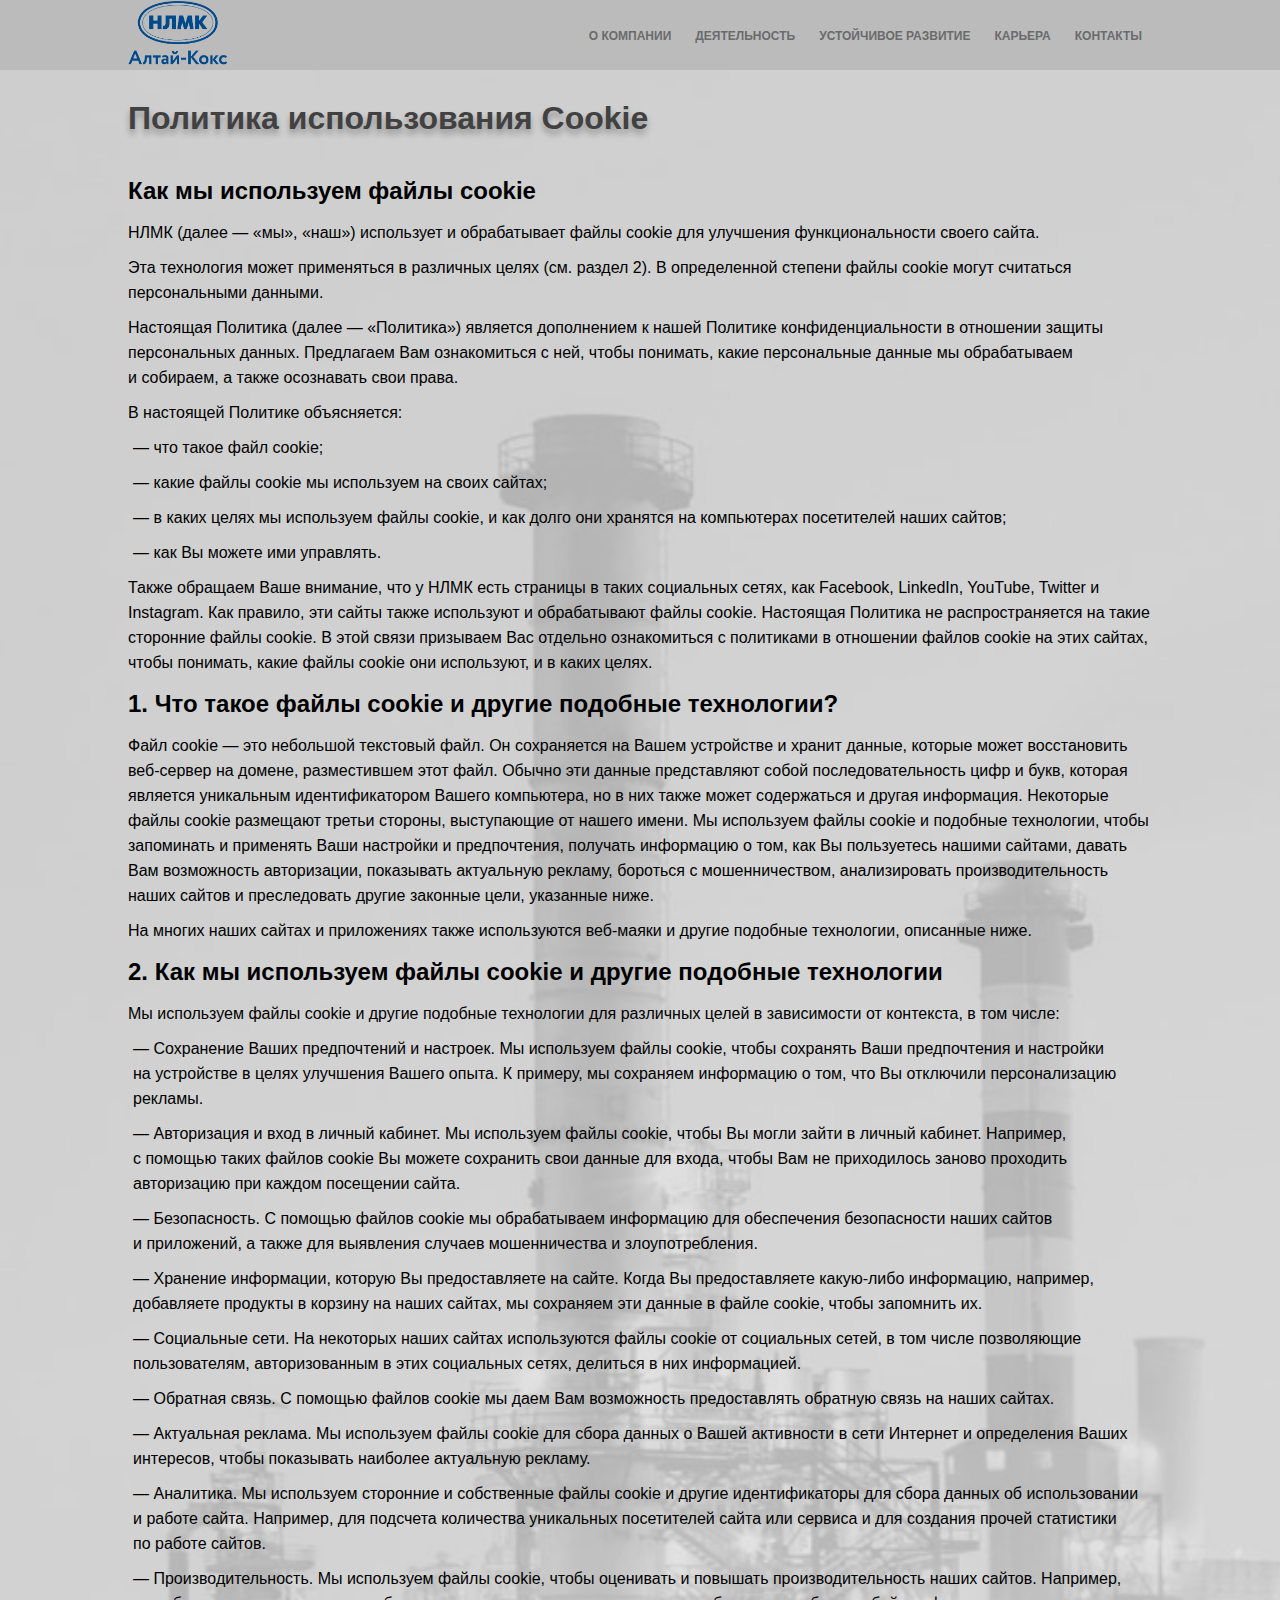
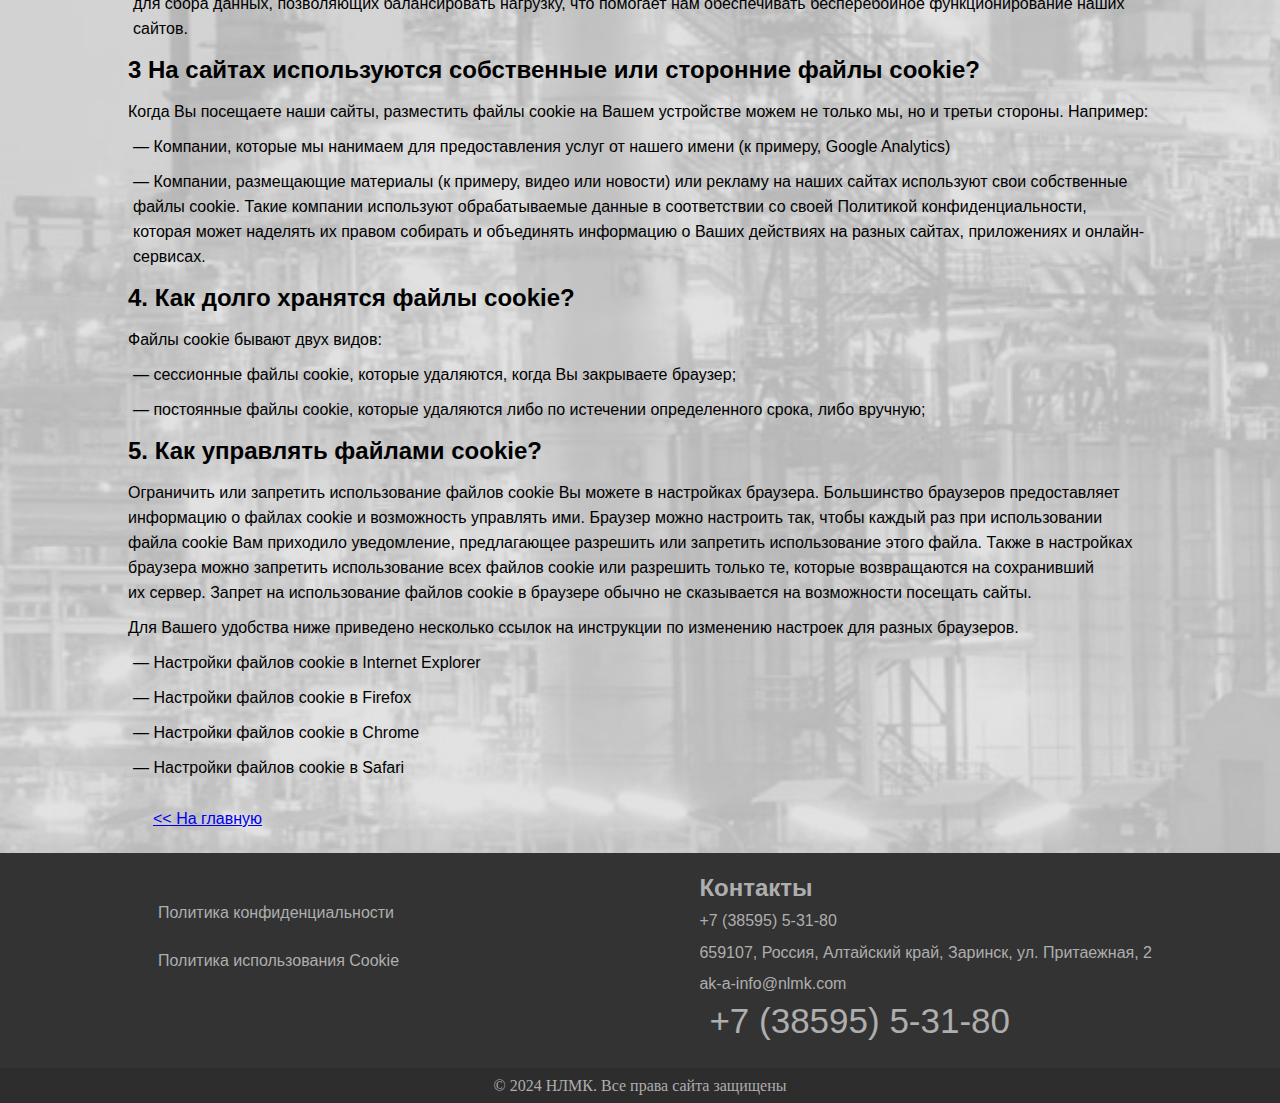
==== pages/footer/cookie.html @ 3c27b97d "Add files via upload" ====
<!DOCTYPE html>
<html lang="en">

<head>
    <meta charset="UTF-8">
    <meta name="viewport" content="width=device-width, initial-scale=1.0">
    <link rel="shortcut icon" href="../../images/main_block/icon1.ico">
    <link rel="stylesheet" href="../../css/footer.css">
    <style>
    main {
    background-image: url("../../images/main_block/banner.png");
    background-repeat: no-repeat;
    background-size: cover;
    width: 100%;
    }   
        p {
            padding: 5px 0;
            line-height: 25px;
        }

        li {
            padding: 5px;
            list-style-type: none;
            line-height: 25px;
        }

        li:before {
            content: " — ";
        }
        h2 {
            padding: 10px 0;
        }
    </style>
    <title>Политика использования Cookie</title>
</head>

<body>
    <header>
        <section class="wrap">
            <div class="logo">
                <img src="../../images/main_block/logo.png" alt="">
            </div>
            <div class="list">
                <a href="../../pages/header/about.html">О КОМПАНИИ</a>
                <a href="../header/activity.html">ДЕЯТЕЛЬНОСТЬ</a>
                <a href="../header/development.html">УСТОЙЧИВОЕ РАЗВИТИЕ</a>
                <a href="../header/career.html">КАРЬЕРА</a>
                <a href="../header/contacts.html">КОНТАКТЫ</a>
            </div>
        </section>
    </header>
    <main>
        <section class="wrap_main">
            <h1>Политика использования Cookie</h1>
            <h2>Как мы используем файлы cookie</h2>
            <p>НЛМК (далее&nbsp;&mdash; &laquo;мы&raquo;, &laquo;наш&raquo;) использует и&nbsp;обрабатывает файлы cookie
                для улучшения функциональности своего сайта.</p>
            <p>Эта технология может применяться в&nbsp;различных целях (см. раздел 2). В&nbsp;определенной степени файлы
                cookie могут считаться персональными данными.</p>
            <p>Настоящая Политика (далее&nbsp;&mdash; &laquo;Политика&raquo;) является дополнением к&nbsp;нашей Политике
                конфиденциальности в&nbsp;отношении защиты персональных данных. Предлагаем Вам ознакомиться с&nbsp;ней,
                чтобы понимать, какие
                персональные данные мы&nbsp;обрабатываем и&nbsp;собираем, а&nbsp;также осознавать свои права.</p>
            <p>В&nbsp;настоящей Политике объясняется:</p>
            <ol>
                <li>что такое файл cookie;</li>
                <li>какие файлы cookie мы&nbsp;используем на&nbsp;своих сайтах;</li>
                <li>в&nbsp;каких целях мы&nbsp;используем файлы cookie, и&nbsp;как долго они хранятся
                    на&nbsp;компьютерах посетителей наших сайтов;</li>
                <li>как&nbsp;Вы можете ими управлять.</li>
            </ol>
            <p>Также обращаем Ваше внимание, что у НЛМК есть страницы в таких социальных сетях, как Facebook, LinkedIn,
                YouTube, Twitter и Instagram. Как правило, эти сайты также используют и обрабатывают файлы cookie.
                Настоящая Политика не распространяется на такие сторонние файлы cookie. В этой связи призываем Вас
                отдельно ознакомиться с политиками в отношении файлов cookie на этих сайтах, чтобы понимать, какие файлы
                cookie они используют, и в каких целях.</p>
            <h2>1. Что такое файлы cookie и другие подобные технологии?</h2>
            <p>Файл cookie&nbsp;&mdash; это небольшой текстовый файл. Он&nbsp;сохраняется на&nbsp;Вашем устройстве
                и&nbsp;хранит данные, которые может восстановить веб-сервер на&nbsp;домене, разместившем этот файл.
                Обычно эти данные представляют собой последовательность цифр и&nbsp;букв, которая является уникальным
                идентификатором Вашего компьютера, но&nbsp;в&nbsp;них также может содержаться и&nbsp;другая информация.
                Некоторые файлы cookie размещают третьи стороны, выступающие от&nbsp;нашего имени. Мы&nbsp;используем
                файлы cookie и&nbsp;подобные технологии, чтобы запоминать и&nbsp;применять Ваши настройки
                и&nbsp;предпочтения, получать информацию о&nbsp;том, как&nbsp;Вы пользуетесь нашими сайтами, давать Вам
                возможность авторизации, показывать актуальную рекламу, бороться с&nbsp;мошенничеством, анализировать
                производительность наших сайтов и&nbsp;преследовать другие законные цели, указанные ниже.</p>
            <p>На&nbsp;многих наших сайтах и&nbsp;приложениях также используются веб-маяки и&nbsp;другие подобные
                технологии, описанные ниже.</p>
            <h2>2. Как мы используем файлы cookie и другие подобные технологии</h2>
            <p>Мы используем файлы cookie и другие подобные технологии для различных целей в зависимости от контекста, в
                том числе:</p>
            <ol>
                <li>Сохранение Ваших предпочтений и&nbsp;настроек. Мы&nbsp;используем файлы cookie, чтобы сохранять Ваши
                    предпочтения и&nbsp;настройки на&nbsp;устройстве в&nbsp;целях улучшения Вашего опыта.
                    К&nbsp;примеру, мы&nbsp;сохраняем информацию о&nbsp;том, что&nbsp;Вы отключили персонализацию
                    рекламы.</li>
                <li>Авторизация и&nbsp;вход в&nbsp;личный кабинет. Мы&nbsp;используем файлы cookie, чтобы&nbsp;Вы могли
                    зайти в&nbsp;личный кабинет. Например, с&nbsp;помощью таких файлов cookie&nbsp;Вы можете сохранить
                    свои данные для входа, чтобы Вам не&nbsp;приходилось заново проходить авторизацию при каждом
                    посещении сайта.</li>
                <li>Безопасность. С&nbsp;помощью файлов cookie мы&nbsp;обрабатываем информацию для обеспечения
                    безопасности наших сайтов и&nbsp;приложений, а&nbsp;также для выявления случаев мошенничества
                    и&nbsp;злоупотребления.</li>
                <li>Хранение информации, которую&nbsp;Вы предоставляете на&nbsp;сайте. Когда Вы&nbsp;предоставляете
                    какую-либо информацию, например, добавляете продукты в&nbsp;корзину на&nbsp;наших сайтах,
                    мы&nbsp;сохраняем эти данные в&nbsp;файле cookie, чтобы запомнить&nbsp;их.</li>
                <li>Социальные сети. На&nbsp;некоторых наших сайтах используются файлы cookie от&nbsp;социальных сетей,
                    в&nbsp;том числе позволяющие пользователям, авторизованным в&nbsp;этих социальных сетях, делиться
                    в&nbsp;них информацией.</li>
                <li>Обратная связь. С&nbsp;помощью файлов cookie мы&nbsp;даем Вам возможность предоставлять обратную
                    связь на&nbsp;наших сайтах.</li>
                <li>Актуальная реклама. Мы&nbsp;используем файлы cookie для сбора данных о&nbsp;Вашей активности
                    в&nbsp;сети Интернет и&nbsp;определения Ваших интересов, чтобы показывать наиболее актуальную
                    рекламу.</li>
                <li>Аналитика. Мы&nbsp;используем сторонние и&nbsp;собственные файлы cookie и&nbsp;другие идентификаторы
                    для сбора данных об&nbsp;использовании и&nbsp;работе сайта. Например, для подсчета количества
                    уникальных посетителей сайта или сервиса и&nbsp;для создания прочей статистики по&nbsp;работе
                    сайтов.</li>
                <li>Производительность. Мы&nbsp;используем файлы cookie, чтобы оценивать и&nbsp;повышать
                    производительность наших сайтов. Например, для сбора данных, позволяющих балансировать нагрузку, что
                    помогает нам обеспечивать бесперебойное функционирование наших сайтов.</li>
            </ol>
            <h2>3 На сайтах используются собственные или сторонние файлы cookie?</h2>
            <p>Когда Вы&nbsp;посещаете наши сайты, разместить файлы cookie на&nbsp;Вашем устройстве можем
                не&nbsp;только&nbsp;мы, но&nbsp;и&nbsp;третьи стороны. Например:</p>
            <ol>
                <li>Компании, которые мы&nbsp;нанимаем для предоставления услуг от&nbsp;нашего имени (к&nbsp;примеру,
                    Google Analytics)⁠</li>
                <li>Компании, размещающие материалы (к&nbsp;примеру, видео или новости) или рекламу на&nbsp;наших сайтах
                    используют свои собственные файлы cookie. Такие компании используют обрабатываемые данные
                    в&nbsp;соответствии со&nbsp;своей Политикой конфиденциальности, которая может наделять
                    их&nbsp;правом собирать и&nbsp;объединять информацию о&nbsp;Ваших действиях на&nbsp;разных сайтах,
                    приложениях и&nbsp;онлайн-сервисах.</li>
            </ol>
            <h2>4. Как долго хранятся файлы cookie?</h2>
            <p>Файлы cookie бывают двух видов:</p>
            <ol>
                <li>сессионные файлы cookie, которые удаляются, когда&nbsp;Вы закрываете браузер;</li>
                <li>постоянные файлы cookie, которые удаляются либо по&nbsp;истечении определенного срока, либо вручную;
                </li>
            </ol>
            <h2>5. Как управлять файлами cookie?</h2>
            <p>Ограничить или запретить использование файлов cookie&nbsp;Вы можете в&nbsp;настройках браузера.
                Большинство браузеров предоставляет информацию о&nbsp;файлах cookie и&nbsp;возможность управлять ими.
                Браузер можно настроить так, чтобы каждый раз при использовании файла cookie Вам приходило уведомление,
                предлагающее разрешить или запретить использование этого файла. Также в&nbsp;настройках браузера можно
                запретить использование всех файлов cookie или разрешить только&nbsp;те, которые возвращаются
                на&nbsp;сохранивший их&nbsp;сервер. Запрет на&nbsp;использование файлов cookie в&nbsp;браузере обычно
                не&nbsp;сказывается на&nbsp;возможности посещать сайты.</p>
            <p>Для Вашего удобства ниже приведено несколько ссылок на&nbsp;инструкции по&nbsp;изменению настроек для
                разных браузеров.</p>
            <ol>
                <li>Настройки файлов cookie в&nbsp;Internet Explorer</li>
                <li>Настройки файлов cookie в&nbsp;Firefox</li>
                <li>Настройки файлов cookie в&nbsp;Chrome</li>
                <li>Настройки файлов cookie в&nbsp;Safari</li>
            </ol>

            <div class="bred"><a href="../../index.html"><< На главную</a></div>
        </section>
    </main>
    <footer>
        <section class="link">
            <section class="main_footer">
                <div class="pictures">
                    <a href="../footer/privacy.html">Политика конфиденциальности</a>
                    <a href="">Политика использования Cookie</a>
                </div>
                <div class="logo">
                    <a href="https://t.me/nlmk_official"><img src="images/Telegram_2.png" alt=""></a>
                    <a href="https://vk.com/altaykoks"><img src="images/vk.png" alt="" width="50px"></a>
                    <a href="https://www.youtube.com/user/nlmkonair"><img src="images/youtube.png" alt=""
                            width="50px"></a>
                </div>

                <div class="contacts">
                    <h2>Контакты</h2>
                    <a href="tel:+73859553180">+7 (38595) 5-31-80</a>
                    <p>659107, Россия, Алтайский край, Заринск, ул. Притаежная, 2</p>
                    <a href="milto:mailto:ak-a-info@nlmk.com">ak-a-info@nlmk.com</a>
                    <a href="tel:+73859553180">
                        <p>+7 (38595) 5-31-80</p>
                    </a>
                </div>
            </section>
        </section>
        <section class="running_title">
            <span>© 2024 НЛМК. Все права сайта защищены</span>
        </section>
    </footer>
</body>

</html>
---- css/footer.css ----
* {
    margin: 0;
    padding: 0;
}

/* header */
header .wrap {
    width: 1024px;
    min-width: 1024px;
    display: flex;
    justify-content: space-between;
    align-items: center;
}

header {
    width: 100%;
    height: 70px;
    background-color: rgb(187, 187, 187);
    display: flex;
    justify-content: center;
    align-items: center;
}

header img {width: 100px;}
header a {
    padding: 10px;
    color: rgb(106, 107, 108);
    font-size: 12px;
    font-family: Arial, Helvetica, sans-serif;
    font-weight: bold;
    text-decoration: none;
}

header .list a:hover {
    color: white;
    background-color: rgb(35, 35, 35);
    box-shadow: 0 0 6px 1px rgb(85 85 85);
}



main .wrap_main {
    width: 1024px;
    min-width: 1024px;
}

main h1 {
    margin: 30px 0;
    color: #414141;
    text-shadow: 0 5px 6px rgba(0, 0, 0, 0.3);
}

main {
    width: 100%;
    background-color: rgb(202, 202, 202);
    display: flex;
    justify-content: center;
    font-family: Arial, Helvetica, sans-serif;
}

main .bred {
    margin: 25px;
}

/* footer */
footer {
    width: 100%;
    height: 250px;
    background-color: rgb(51, 51, 51);
    display: flex;
    flex-direction: column;
    align-items: center;
}

.link {
    width: 100%;
    height: calc(250px - 35px);
    display: flex;
    flex-direction: column;
    justify-content: center;
    align-items: center;
}

footer .main_footer {
    width: 1024px;
    min-width: 1024px;
    display: flex;
    justify-content: space-between;
    font-family: Arial, Helvetica, sans-serif;
}

/* logo */
footer .logo {
    display: flex;
    flex-direction: column;
}
footer .logo img {
    width: 30px;
    padding: 0 0 30px;
}
footer .logo img {filter: sepia(95%);}
footer .logo img:hover {filter: sepia(0%);}

/* pictures */
.pictures a {
    color: rgb(174, 174, 174);
    margin: 30px;
    display: flex;
    flex-direction: column;
    text-decoration: none;
}
.pictures a:hover {
    color: rgb(179, 179, 179);
    box-shadow: 0 5px 4px rgba(0, 0, 0, 0.3);
}

/* contacts */
footer .contacts a p{
    padding: 10px;
    font-size: 35px;
}
footer .contacts a p:hover {color: rgba(149, 149, 255, 0.37);}
.contacts h2 {
    color: rgb(174, 174, 174);
    padding: 0 0 10px;
}
.contacts a {
    color: rgb(174, 174, 174); 
    text-decoration: none;}
.contacts a:hover {color: rgba(149, 149, 255, 0.37);}
.contacts p {
    margin: 5px 0; 
    color: rgb(174, 174, 174);
}


footer .running_title {
    width: 100%;
    height: 35px;
    color: rgb(174, 174, 174);
    background-color: rgba(0, 0, 0, 0.1);
    display: flex;
    justify-content: center;
    align-items: center;
}
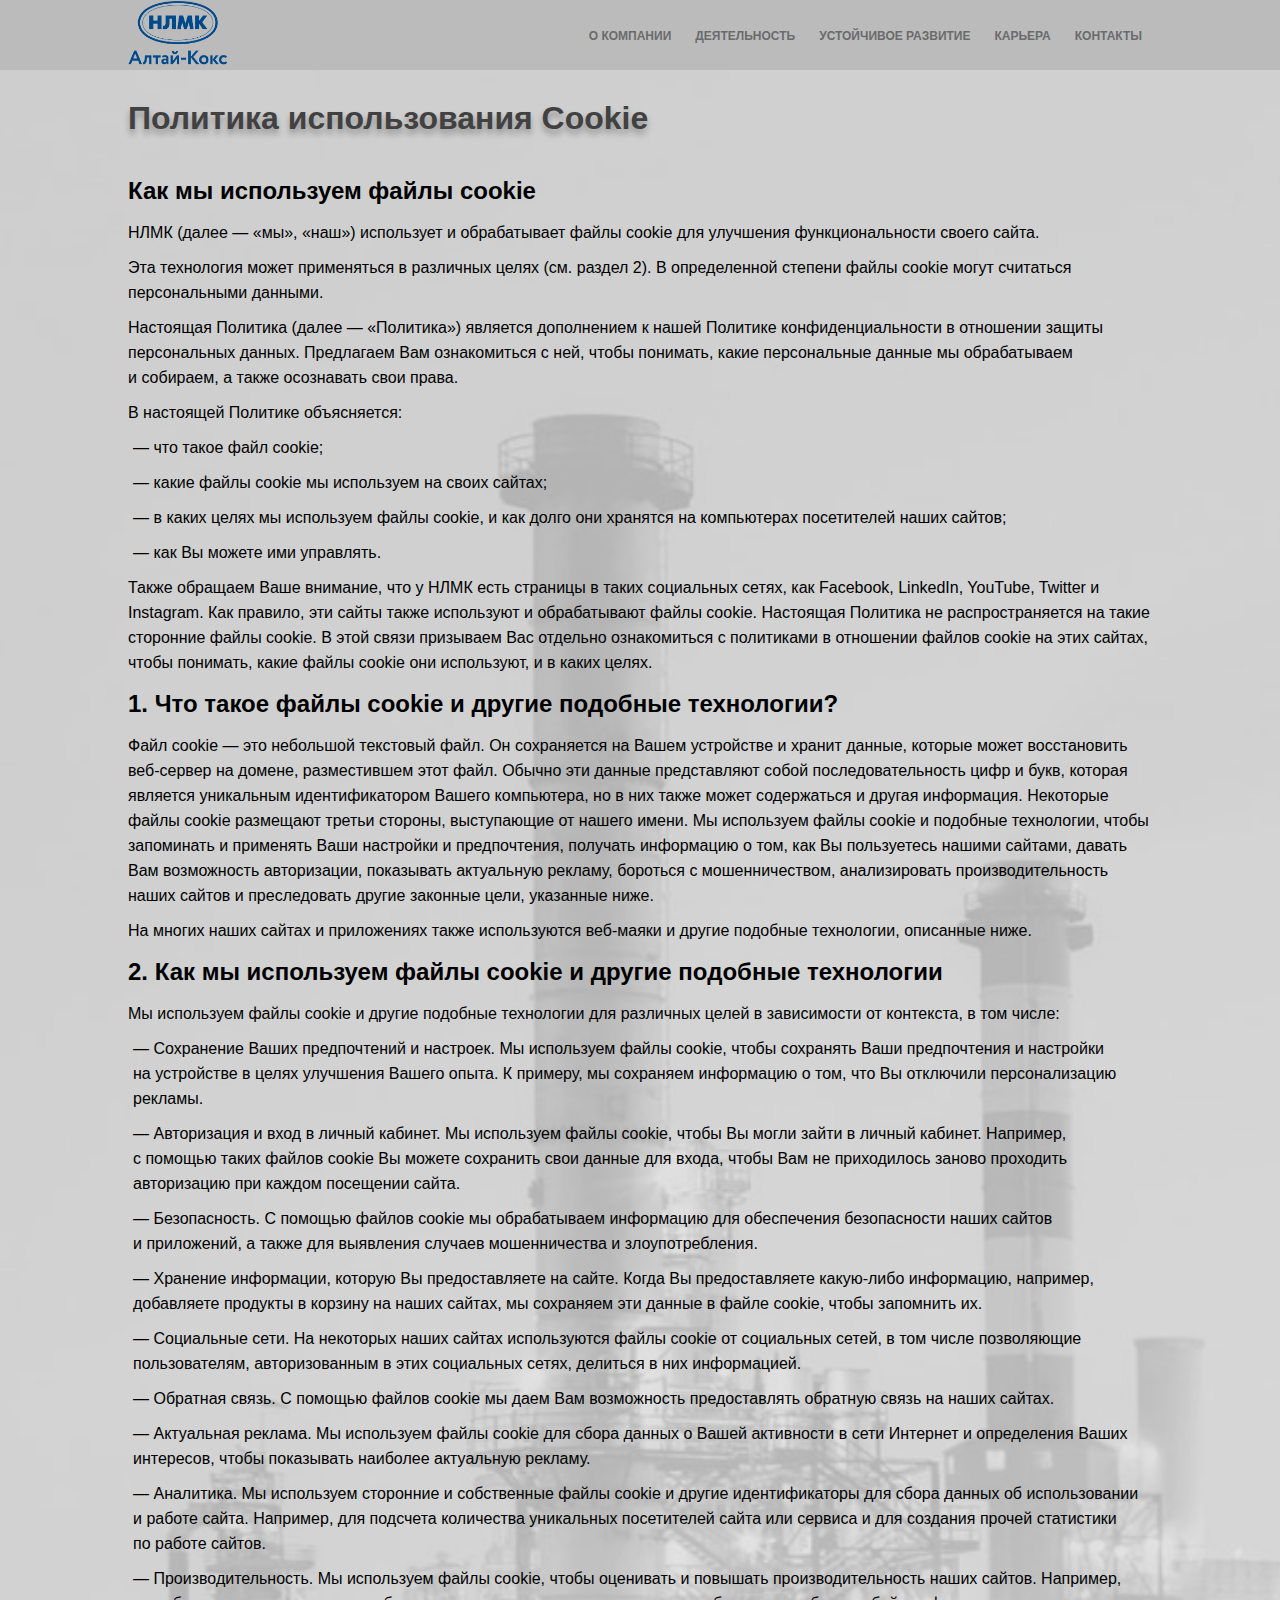
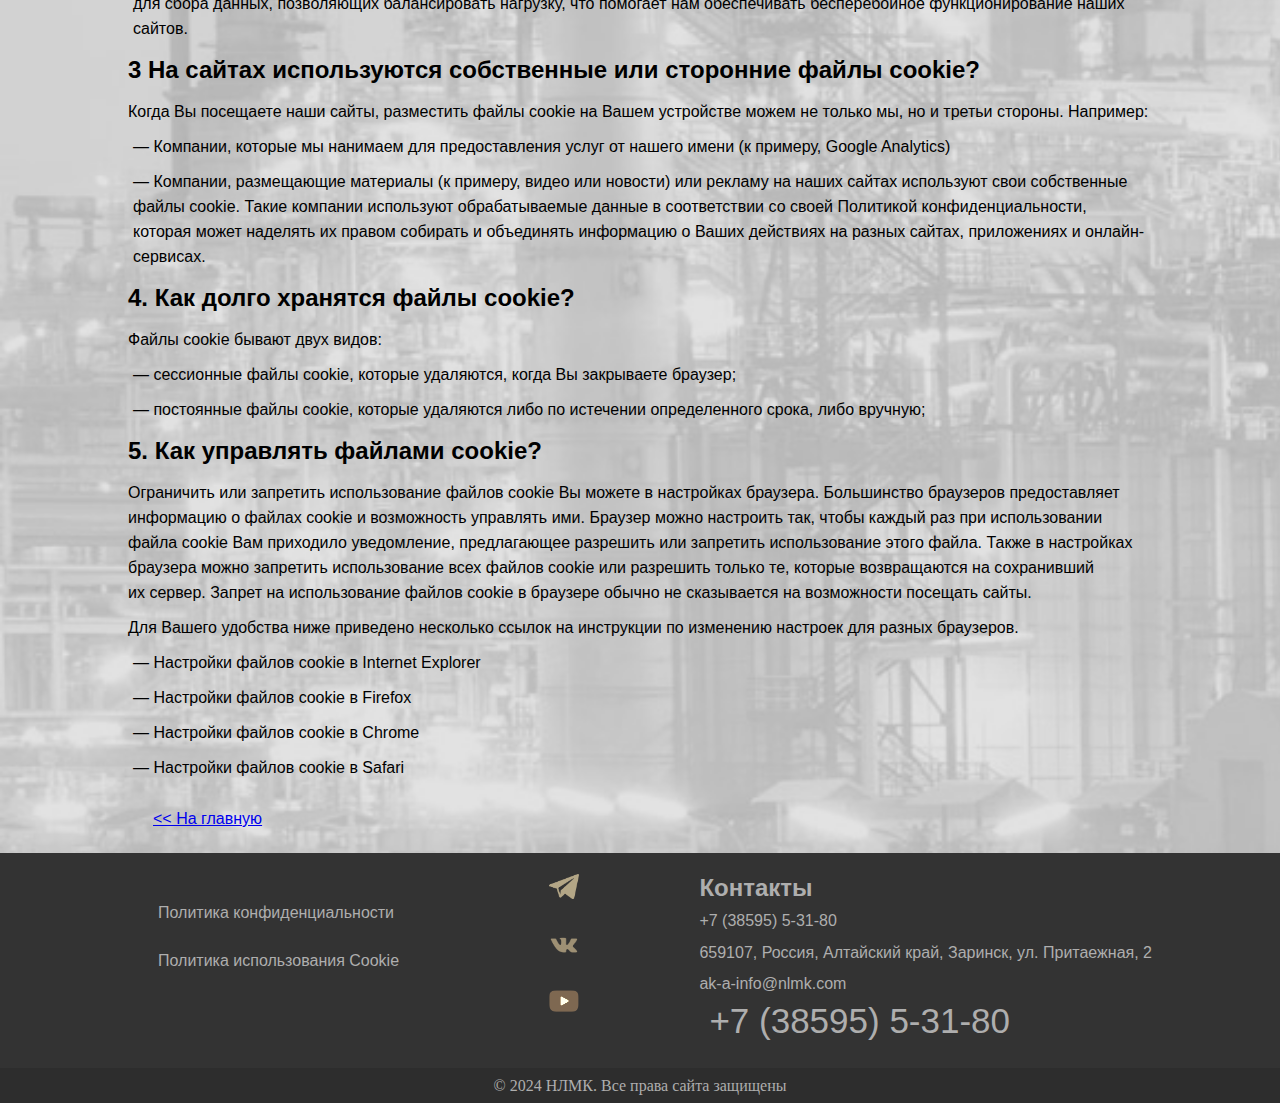
==== commit b31ce5ba: "Update cookie.html" ====
--- a/pages/footer/cookie.html
+++ b/pages/footer/cookie.html
@@ -167,9 +167,9 @@
                     <a href="">Политика использования Cookie</a>
                 </div>
                 <div class="logo">
-                    <a href="https://t.me/nlmk_official"><img src="images/Telegram_2.png" alt=""></a>
-                    <a href="https://vk.com/altaykoks"><img src="images/vk.png" alt="" width="50px"></a>
-                    <a href="https://www.youtube.com/user/nlmkonair"><img src="images/youtube.png" alt=""
+                    <a href="https://t.me/nlmk_official"><img src="../../images/footer/Telegram_2.png" alt=""></a>
+                    <a href="https://vk.com/altaykoks"><img src="../../images/footer/vk.png" alt="" width="50px"></a>
+                    <a href="https://www.youtube.com/user/nlmkonair"><img src="../../images/footer/youtube.png" alt=""
                             width="50px"></a>
                 </div>
 
@@ -190,4 +190,4 @@
     </footer>
 </body>
 
-</html>+</html>
